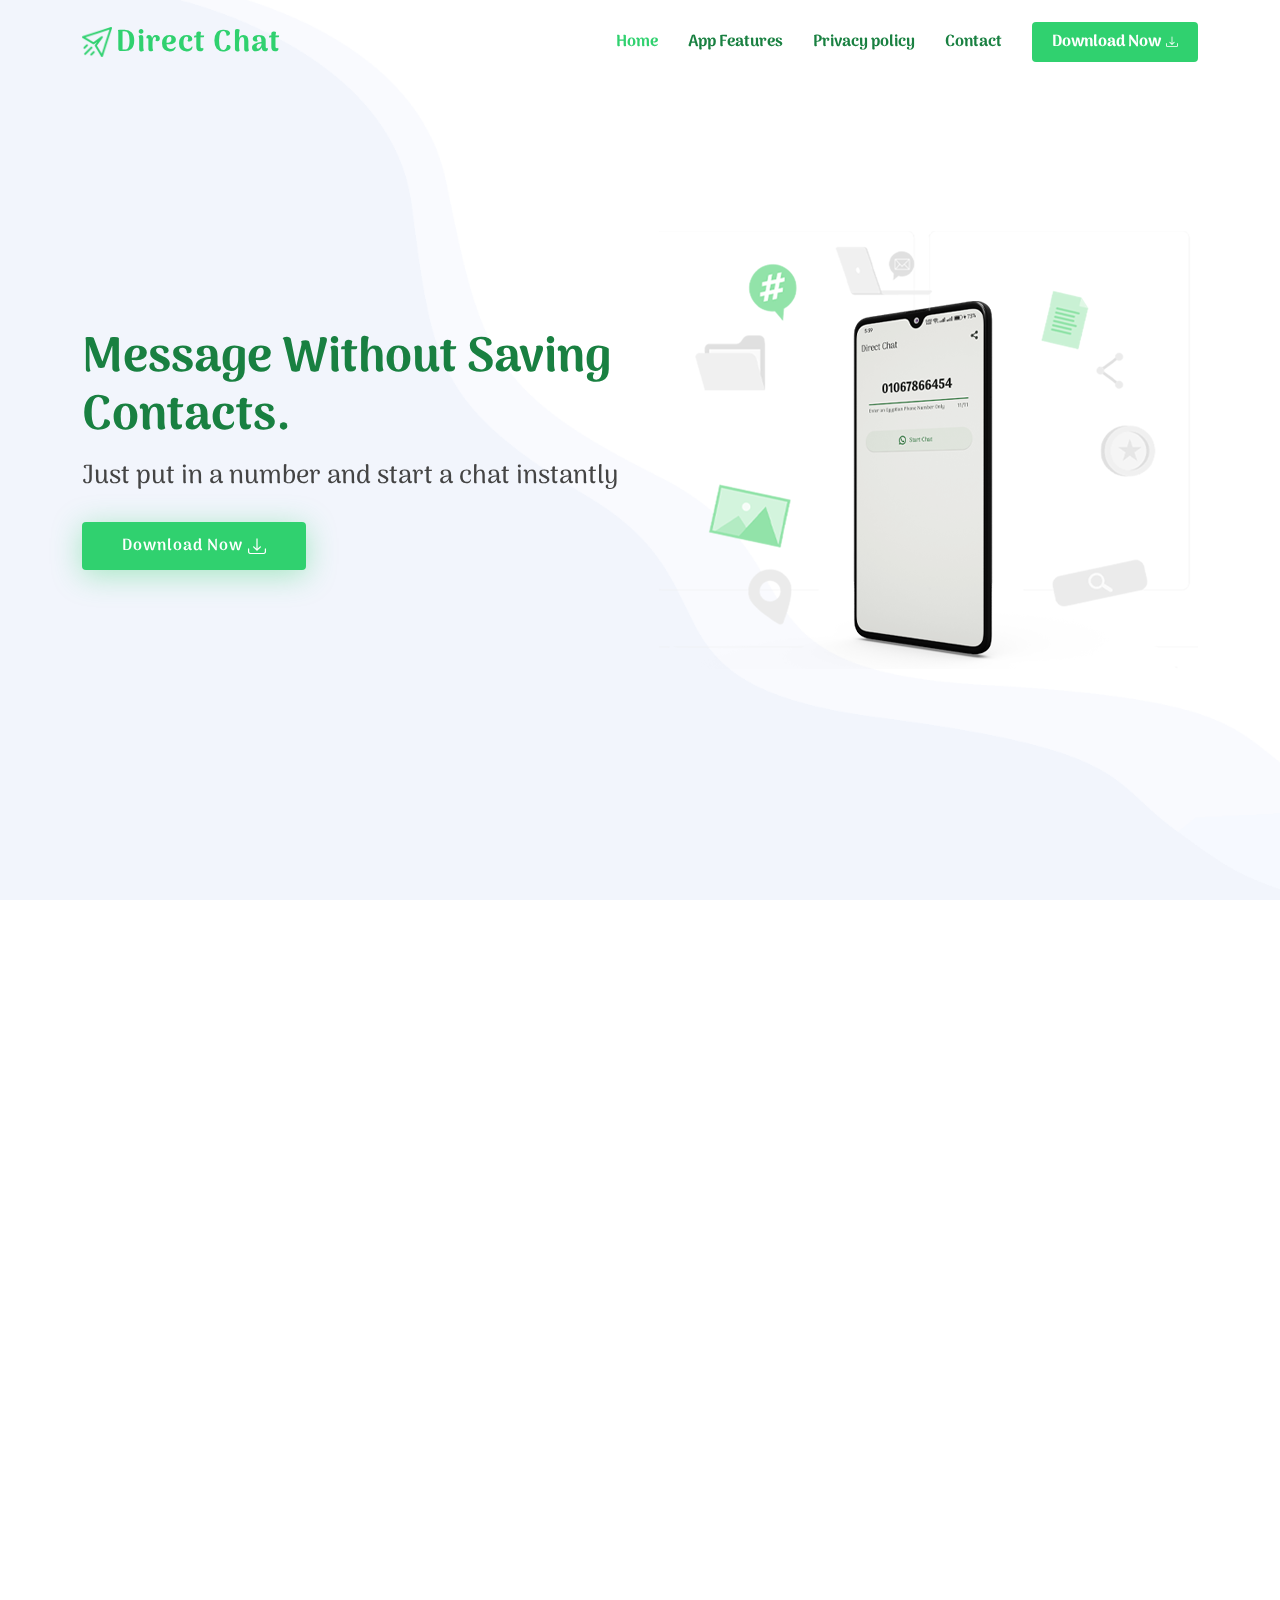
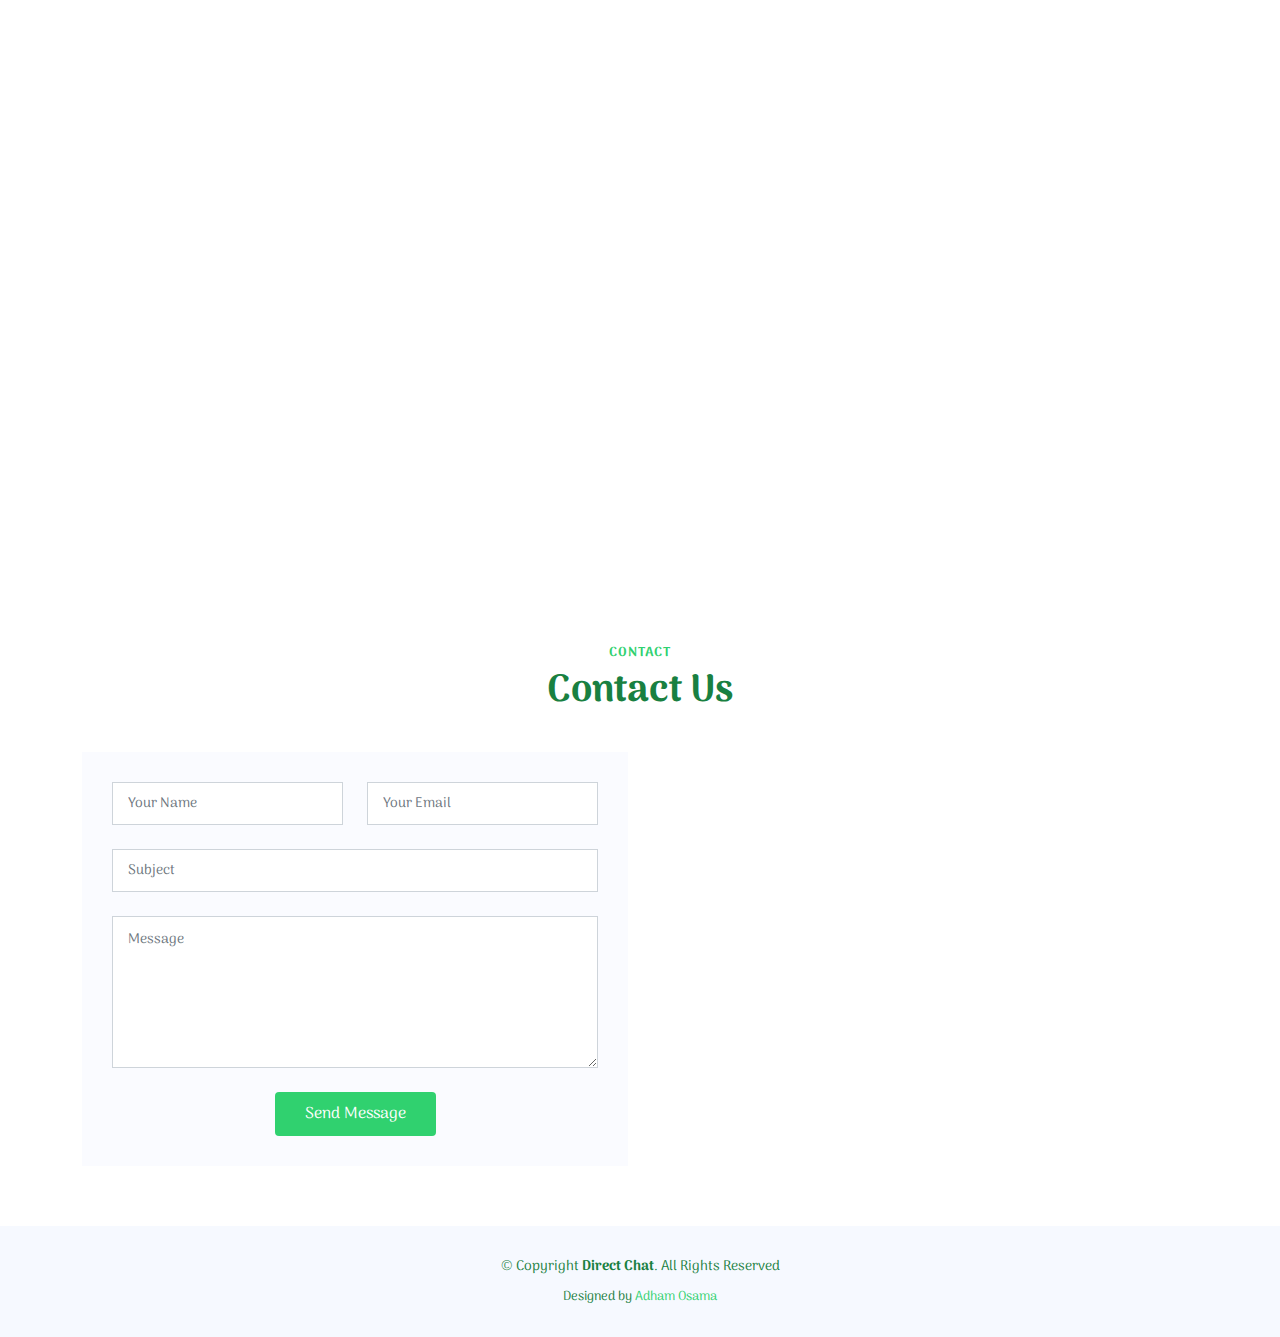
==== index.html @ 71d844eb "Direct Chat" ====
<!DOCTYPE html>
<html lang="en">

<head>
  <meta charset="utf-8">
  <meta content="width=device-width, initial-scale=1.0" name="viewport">

  <title>Direct Chat</title>
  <meta content="" name="description">
  <meta content="" name="keywords">

  <!-- Favicons -->
  <link href="assets/img/favicon.png" rel="icon">
  <link href="assets/img/apple-touch-icon.png" rel="apple-touch-icon">

  <!-- Google Fonts -->
  <link
    href="https://fonts.googleapis.com/css?family=Open+Sans:300,300i,400,400i,600,600i,700,700i|Arima:300,300i,400,400i,600,600i,700,700i|Poppins:300,300i,400,400i,500,500i,600,600i,700,700i"
    rel="stylesheet">

  <!-- Vendor CSS Files -->
  <link href="assets/vendor/aos/aos.css" rel="stylesheet">
  <link href="assets/vendor/bootstrap/css/bootstrap.min.css" rel="stylesheet">
  <link href="assets/vendor/bootstrap-icons/bootstrap-icons.css" rel="stylesheet">
  <link href="assets/vendor/glightbox/css/glightbox.min.css" rel="stylesheet">
  <link href="assets/vendor/remixicon/remixicon.css" rel="stylesheet">
  <link href="assets/vendor/swiper/swiper-bundle.min.css" rel="stylesheet">

  <!-- Template Main CSS File -->
  <link href="assets/css/style.css" rel="stylesheet">
</head>

<body>

  <!-- ======= Header ======= -->
  <header id="header" class="header fixed-top">
    <div class="container-fluid container-xl d-flex align-items-center justify-content-between">

      <a href="index.html" class="logo d-flex align-items-center">
        <img src="assets/img/log22o.png" alt="">
        <span>Direct Chat</span>
      </a>

      <nav id="navbar" class="navbar">
        <ul>
          <li><a class="nav-link scrollto active" href="#hero">Home</a></li>
          <li><a class="nav-link scrollto" href="#features">App Features</a></li>
          <li><a href="privacy.html">Privacy policy</a></li>
          <li><a class="nav-link scrollto" href="#contact">Contact</a></li>
          <li><a class="getstarted scrollto"
              href="#">Download Now<i
                class="bi bi-download"></i></a> </i></li>
        </ul>
        <i class="bi bi-list mobile-nav-toggle"></i>
      </nav><!-- .navbar -->

    </div>
  </header><!-- End Header -->

  <!-- ======= Hero Section ======= -->
  <section id="hero" class="hero d-flex align-items-center">

    <div class="container">
      <div class="row">
        <div class="col-lg-6 d-flex flex-column justify-content-center">
          <h1 data-aos="fade-up">Message Without Saving Contacts.</h1>
          <h2 data-aos="fade-up" data-aos-delay="400">Just put in a number and start a chat instantly</h2>
          <div data-aos="fade-up" data-aos-delay="600">
            <div class="text-center text-lg-start">
              <a href="#"
                class="btn-get-started scrollto d-inline-flex align-items-center justify-content-center align-self-center">
                <span>Download Now</span>
                <i class="bi bi-download"></i>
              </a>
            </div>
          </div>
        </div>
        <div class="col-lg-6 hero-img" data-aos="zoom-out" data-aos-delay="200">
          <img src="assets/img/hero-img2.png" class="img-fluid" alt="">
        </div>
      </div>
    </div>

  </section><!-- End Hero -->

  <main id="main">

    <!-- ======= Features Section ======= -->
    <section id="features" class="features">

      <div class="container" data-aos="fade-up">

        <header class="section-header">
          <h2>Features</h2>
          <p>Application features</p>
        </header>

        <!-- Feature Icons -->


        <div class="row feature-icons" data-aos="fade-up">

          <div class="col-xl-4 text-center" data-aos="fade-right" data-aos-delay="100">
            <img src="assets/img/features-333.png" class="img-fluid p-4" alt="">
          </div>

          <div class="col-xl-8 d-flex content">
            <div class="row align-self-center gy-4">

              <div class="col-md-6 icon-box" data-aos="fade-up">
                <i class="ri-moon-fill"></i>
                <div>
                  <h4>Work in The Dark.</h4>
                  <p>Automatic and seamless support for Dark Mode.</p>
                </div>
              </div>

              <div class="col-md-6 icon-box" data-aos="fade-up" data-aos-delay="100">
                <i class="ri-global-line"></i>
                <div>
                  <h4>Supported Everywhere(SOON)</h4>
                  <p>Select any country code in the world.</p>
                </div>
              </div>

              <div class="col-md-6 icon-box" data-aos="fade-up" data-aos-delay="200">
                <i class="ri-contacts-line"></i>
                <div>
                  <h4>No Contact Message</h4>
                  <p>Just put in a number and start a chat instantly</p>
                </div>
              </div>

              <div class="col-md-6 icon-box" data-aos="fade-up" data-aos-delay="300">
                <i class="ri-timer-flash-line"></i>
                <div>
                  <h4>Save your time</h4>
                  <p>You will still write the number, then save it, and then go to search for it in WhatsApp</p>
                </div>
              </div>

              <!-- <div class="col-md-6 icon-box" data-aos="fade-up" data-aos-delay="400">
                <i class="ri-command-line"></i>
                <div>
                  <h4>Molestiae dolor</h4>
                  <p>Et fuga et deserunt et enim. Dolorem architecto ratione tensa raptor marte</p>
                </div>
              </div>

              <div class="col-md-6 icon-box" data-aos="fade-up" data-aos-delay="500">
                <i class="ri-radar-line"></i>
                <div>
                  <h4>Explicabo consectetur</h4>
                  <p>Est autem dicta beatae suscipit. Sint veritatis et sit quasi ab aut inventore</p>
                </div>
              </div> -->

            </div>
          </div>

        </div>



      </div>

    </section><!-- End Features Section -->

    <!-- ======= Gallery Section ======= -->
    <section id="gallery" class="gallery">

      <div class="container" data-aos="fade-up">
        <header class="section-header">
          <h2>Photos</h2>
          <p>Photos from the application</p>
        </header>

      </div>

      <div class="container-fluid" data-aos="fade-up">
        <div class="gallery-slider swiper">
          <div class="swiper-wrapper">
            <div class="swiper-slide"><a href="assets/img/gallery/gallery-1.png" class="gallery-lightbox"
                data-gall="gallery-carousel"><img src="assets/img/gallery/gallery-1.png" class="img-fluid" alt=""></a>
            </div>
            <div class="swiper-slide"><a href="assets/img/gallery/gallery-2.png" class="gallery-lightbox"
                data-gall="gallery-carousel"><img src="assets/img/gallery/gallery-2.png" class="img-fluid" alt=""></a>
            </div>
            <div class="swiper-slide"><a href="assets/img/gallery/gallery-3.png" class="gallery-lightbox"
                data-gall="gallery-carousel"><img src="assets/img/gallery/gallery-3.png" class="img-fluid" alt=""></a>
            </div>
            <div class="swiper-slide"><a href="assets/img/gallery/gallery-4.png" class="gallery-lightbox"
                data-gall="gallery-carousel"><img src="assets/img/gallery/gallery-4.png" class="img-fluid" alt=""></a>
            </div>
            <div class="swiper-slide"><a href="assets/img/gallery/gallery-5.png" class="gallery-lightbox"
                data-gall="gallery-carousel"><img src="assets/img/gallery/gallery-5.png" class="img-fluid" alt=""></a>
            </div>
            <div class="swiper-slide"><a href="assets/img/gallery/gallery-6.png" class="gallery-lightbox"
                data-gall="gallery-carousel"><img src="assets/img/gallery/gallery-6.png" class="img-fluid" alt=""></a>
            </div>
            <div class="swiper-slide"><a href="assets/img/gallery/gallery-7.png" class="gallery-lightbox"
                data-gall="gallery-carousel"><img src="assets/img/gallery/gallery-7.png" class="img-fluid" alt=""></a>
            </div>
            <div class="swiper-slide"><a href="assets/img/gallery/gallery-8.png" class="gallery-lightbox"
                data-gall="gallery-carousel"><img src="assets/img/gallery/gallery-8.png" class="img-fluid" alt=""></a>
            </div>
            <div class="swiper-slide"><a href="assets/img/gallery/gallery-9.png" class="gallery-lightbox"
                data-gall="gallery-carousel"><img src="assets/img/gallery/gallery-9.png" class="img-fluid" alt=""></a>
            </div>
            <div class="swiper-slide"><a href="assets/img/gallery/gallery-10.png" class="gallery-lightbox"
                data-gall="gallery-carousel"><img src="assets/img/gallery/gallery-10.png" class="img-fluid" alt=""></a>
            </div>
            <div class="swiper-slide"><a href="assets/img/gallery/gallery-11.png" class="gallery-lightbox"
                data-gall="gallery-carousel"><img src="assets/img/gallery/gallery-11.png" class="img-fluid" alt=""></a>
            </div>
            <div class="swiper-slide"><a href="assets/img/gallery/gallery-12.png" class="gallery-lightbox"
                data-gall="gallery-carousel"><img src="assets/img/gallery/gallery-12.png" class="img-fluid" alt=""></a>
            </div>
          </div>
          <div class="swiper-pagination"></div>
        </div>

      </div>
    </section><!-- End Gallery Section -->

    <!-- ======= Contact Section ======= -->
    <section id="contact" class="contact">

      <div class="container">

        <header class="section-header">
          <h2>Contact</h2>
          <p>Contact Us</p>
        </header>

        <div class="row gy-4">

          <div class="col-lg-6">
            <form action="forms/contact.php" method="post" class="php-email-form">
              <div class="row gy-4">

                <div class="col-md-6">
                  <input type="text" name="name" class="form-control" placeholder="Your Name" required>
                </div>

                <div class="col-md-6 ">
                  <input type="email" class="form-control" name="email" placeholder="Your Email" required>
                </div>

                <div class="col-md-12">
                  <input type="text" class="form-control" name="subject" placeholder="Subject" required>
                </div>

                <div class="col-md-12">
                  <textarea class="form-control" name="message" rows="6" placeholder="Message" required></textarea>
                </div>

                <div class="col-md-12 text-center">
                  <div class="loading">Loading</div>
                  <div class="error-message"></div>
                  <div class="sent-message">Your message has been sent. Thank you!</div>

                  <button type="submit">Send Message</button>
                </div>

              </div>
            </form>

          </div>

        </div>

      </div>

    </section><!-- End Contact Section -->

  </main><!-- End #main -->

  <!-- ======= Footer ======= -->
  <footer id="footer" class="footer">
    <div class="container">
      <div class="copyright">
        &copy; Copyright <strong><span>Direct Chat</span></strong>. All Rights Reserved
      </div>
      <div class="credits">
        Designed by <a href="https://www.instagram.com/adham_oe" target="_blank">Adham Osama</a>
      </div>
    </div>
  </footer><!-- End Footer -->

  <a href="#" class="back-to-top d-flex align-items-center justify-content-center"><i
      class="bi bi-arrow-up-short"></i></a>

  <!-- Vendor JS Files -->
  <script src="assets/vendor/purecounter/purecounter_vanilla.js"></script>
  <script src="assets/vendor/aos/aos.js"></script>
  <script src="assets/vendor/bootstrap/js/bootstrap.bundle.min.js"></script>
  <script src="assets/vendor/glightbox/js/glightbox.min.js"></script>
  <script src="assets/vendor/isotope-layout/isotope.pkgd.min.js"></script>
  <script src="assets/vendor/swiper/swiper-bundle.min.js"></script>
  <script src="assets/vendor/php-email-form/validate.js"></script>

  <!-- Template Main JS File -->
  <script src="assets/js/main.js"></script>

</body>

</html>
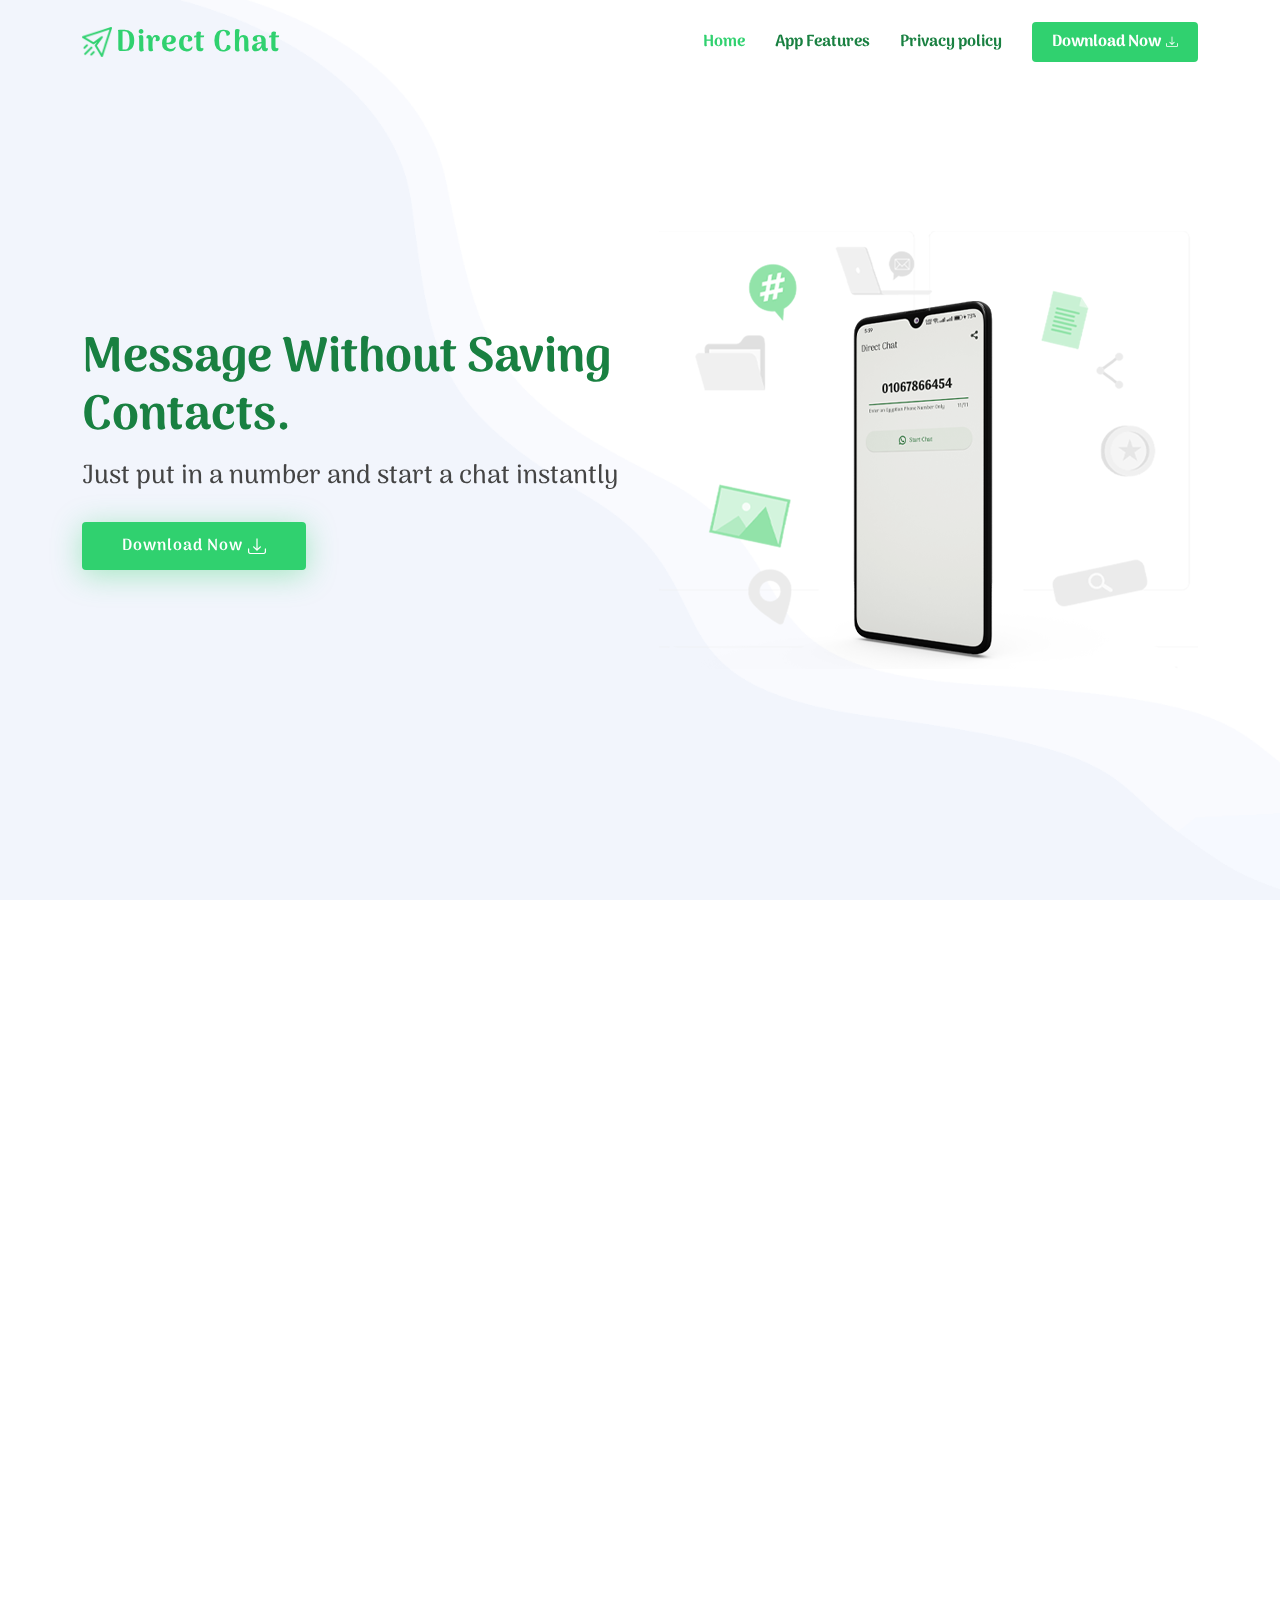
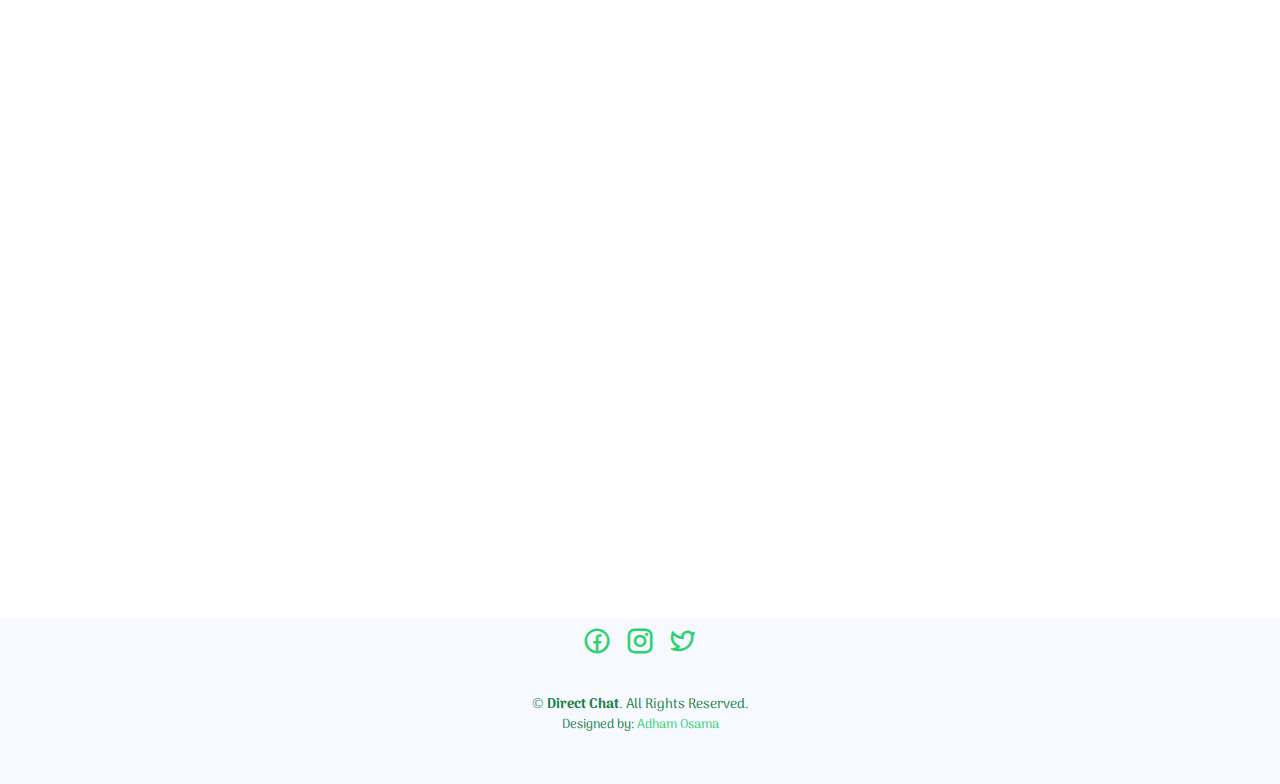
==== commit fb1f2827: "Direct Chat app" ====
--- a/index.html
+++ b/index.html
@@ -46,9 +46,8 @@
           <li><a class="nav-link scrollto active" href="#hero">Home</a></li>
           <li><a class="nav-link scrollto" href="#features">App Features</a></li>
           <li><a href="privacy.html">Privacy policy</a></li>
-          <li><a class="nav-link scrollto" href="#contact">Contact</a></li>
-          <li><a class="getstarted scrollto"
-              href="#">Download Now<i
+          <!-- <li><a class="nav-link scrollto" href="#contact">Contact</a></li> -->
+          <li><a class="getstarted scrollto" download="Direct Chat" href="assets/app/Direct Chat.apk">Download Now<i
                 class="bi bi-download"></i></a> </i></li>
         </ul>
         <i class="bi bi-list mobile-nav-toggle"></i>
@@ -67,7 +66,7 @@
           <h2 data-aos="fade-up" data-aos-delay="400">Just put in a number and start a chat instantly</h2>
           <div data-aos="fade-up" data-aos-delay="600">
             <div class="text-center text-lg-start">
-              <a href="#"
+              <a download="Direct Chat" href="assets/app/Direct Chat.apk"
                 class="btn-get-started scrollto d-inline-flex align-items-center justify-content-center align-self-center">
                 <span>Download Now</span>
                 <i class="bi bi-download"></i>
@@ -224,7 +223,7 @@
     </section><!-- End Gallery Section -->
 
     <!-- ======= Contact Section ======= -->
-    <section id="contact" class="contact">
+    <!-- <section id="contact" class="contact">
 
       <div class="container">
 
@@ -236,7 +235,7 @@
         <div class="row gy-4">
 
           <div class="col-lg-6">
-            <form action="forms/contact.php" method="post" class="php-email-form">
+            <form action="forms/email.php" method="post" class="php-email-form">
               <div class="row gy-4">
 
                 <div class="col-md-6">
@@ -272,18 +271,29 @@
 
       </div>
 
-    </section><!-- End Contact Section -->
+    </section>End Contact Section -->
 
   </main><!-- End #main -->
 
   <!-- ======= Footer ======= -->
   <footer id="footer" class="footer">
+    <div id="social">
+      <a href="https://www.facebook.com/theadhom" target="_blank">
+        <i class="ri-facebook-circle-line"></i>
+      </a>
+      <a href="https://www.instagram.com/adham_oe" target="_blank">
+        <i class="ri-instagram-line"></i>
+      </a>
+      <a href="https://twitter.com/adham_oe" target="_blank">
+        <i class="ri-twitter-line"></i>
+      </a>
+    </div>
     <div class="container">
       <div class="copyright">
-        &copy; Copyright <strong><span>Direct Chat</span></strong>. All Rights Reserved
+        &copy; <strong><span>Direct Chat</span></strong>. All Rights Reserved.
       </div>
       <div class="credits">
-        Designed by <a href="https://www.instagram.com/adham_oe" target="_blank">Adham Osama</a>
+        Designed by: <a href="index.html">Adham Osama</a>
       </div>
     </div>
   </footer><!-- End Footer -->
--- a/assets/css/style.css
+++ b/assets/css/style.css
@@ -114,7 +114,7 @@
 .breadcrumbs ol li+li::before {
   display: inline-block;
   padding-right: 10px;
-  color: #198041;
+  color: #fff;
   content: "/";
 }
 
@@ -291,7 +291,7 @@
   right: 0;
   left: 0;
   bottom: 0;
-  background: rgba(48, 209, 111, 0.9);
+  background: rgba(25, 128, 65, 0.9);
   transition: 0.3s;
 }
 
@@ -622,23 +622,22 @@
 --------------------------------------------------------------*/
 .footer {
   background: #f6f9ff;
-  padding: 0 0 30px 0;
+  padding: 0 0 50px 0;
   font-size: 14px;
-}
-
-.footer .footer-top .footer-contact p {
-  line-height: 26px;
+  text-align: center;
+}
+
+.footer i {
+  font-size: 30px;
+  padding: 5px;
 }
 
 .footer .copyright {
-  text-align: center;
   padding-top: 30px;
   color: #198041;
 }
 
 .footer .credits {
-  padding-top: 10px;
-  text-align: center;
   font-size: 13px;
   color: #198041;
 }